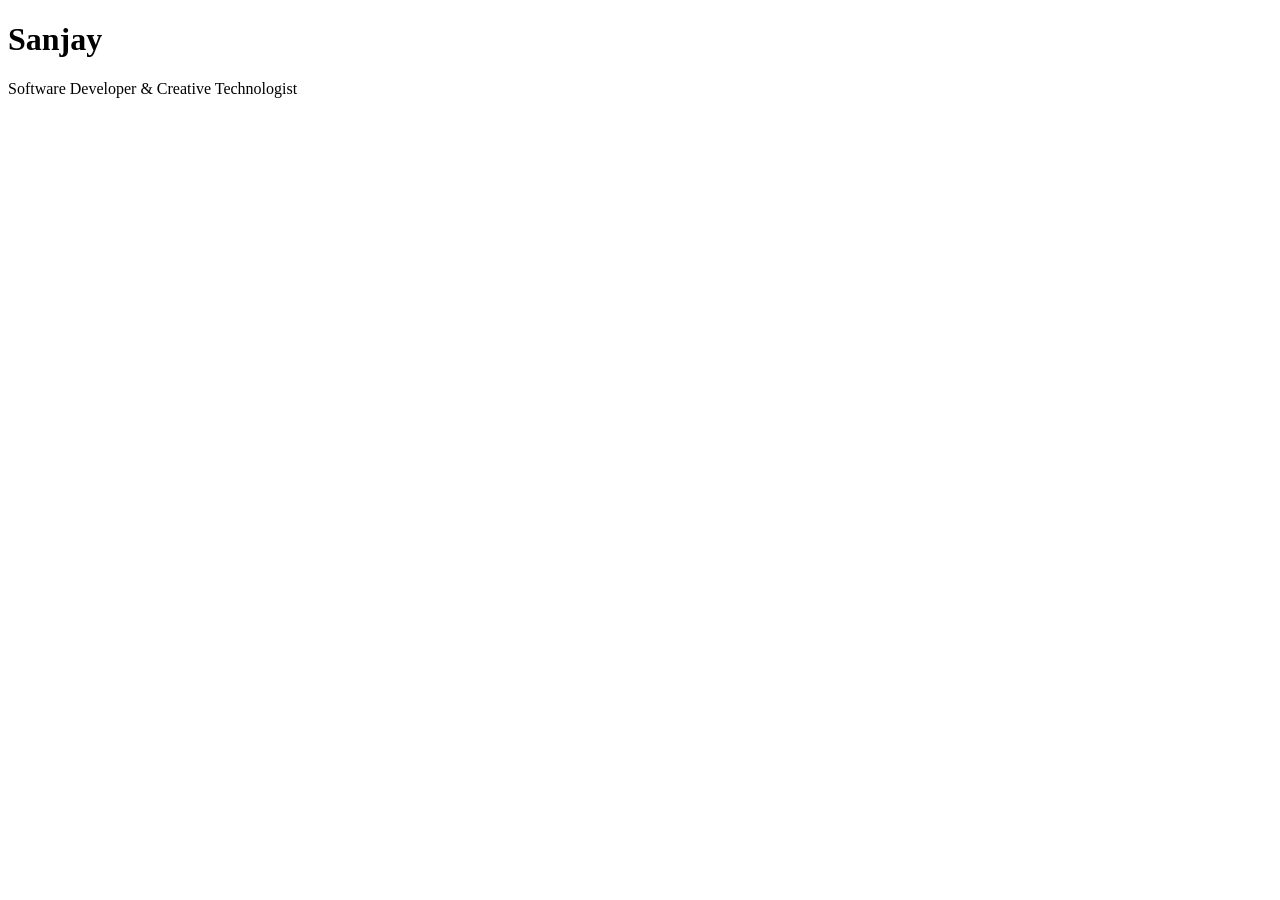
==== index.html @ 019e39bc "Create initial HTML structure" ====
<!DOCTYPE html>
<html lang="en">
<head>
    <meta charset="UTF-8">
    <meta name="viewport" content="width=device-width, initial-scale=1.0">
    <title>Developer Profile</title>
</head>
<body>

    <h1>Sanjay</h1>
    <p>Software Developer & Creative Technologist</p>

</body>
</html>
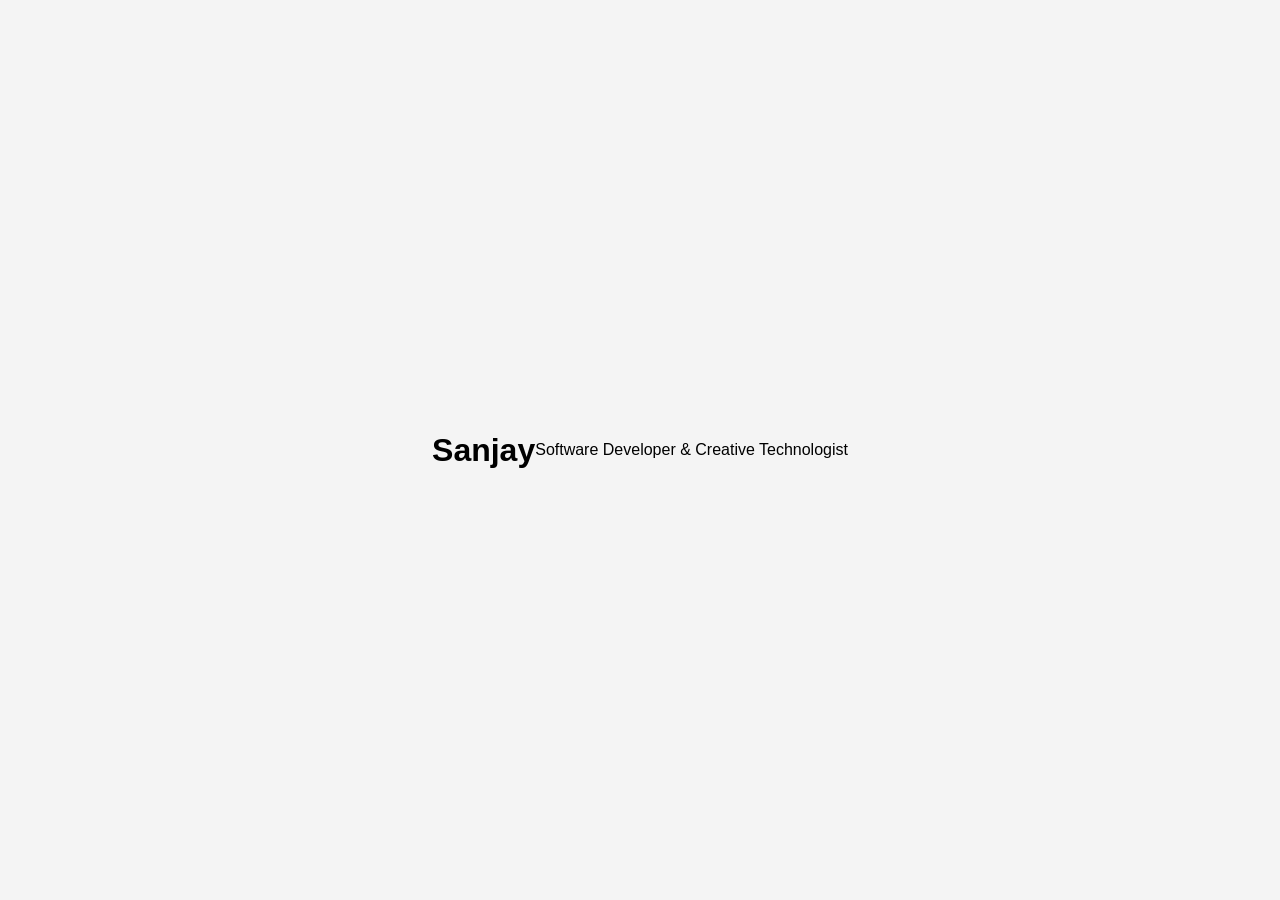
==== commit e56ea031: "Add stylesheet link to index.html" ====
--- a/index.html
+++ b/index.html
@@ -4,6 +4,7 @@
     <meta charset="UTF-8">
     <meta name="viewport" content="width=device-width, initial-scale=1.0">
     <title>Developer Profile</title>
+    <link rel="stylesheet" href="style.css">
 </head>
 <body>
 
--- a/style.css
+++ b/style.css
@@ -0,0 +1,31 @@
+* {
+    margin: 0;
+    padding: 0;
+    box-sizing: border-box;
+}
+
+body {
+    font-family: Arial, sans-serif;
+    min-height: 100vh;
+    display: flex;
+    justify-content: center;
+    align-items: center;
+    background: #f4f4f4;
+}
+
+.profile-card {
+    width: 350px;
+    padding: 30px;
+    text-align: center;
+    background: white;
+    border-radius: 15px;
+    box-shadow: 0 10px 30px rgba(0, 0, 0, 0.15);
+}
+
+.profile-card h1 {
+    margin-bottom: 10px;
+}
+
+.profile-card p {
+    color: #666;
+}
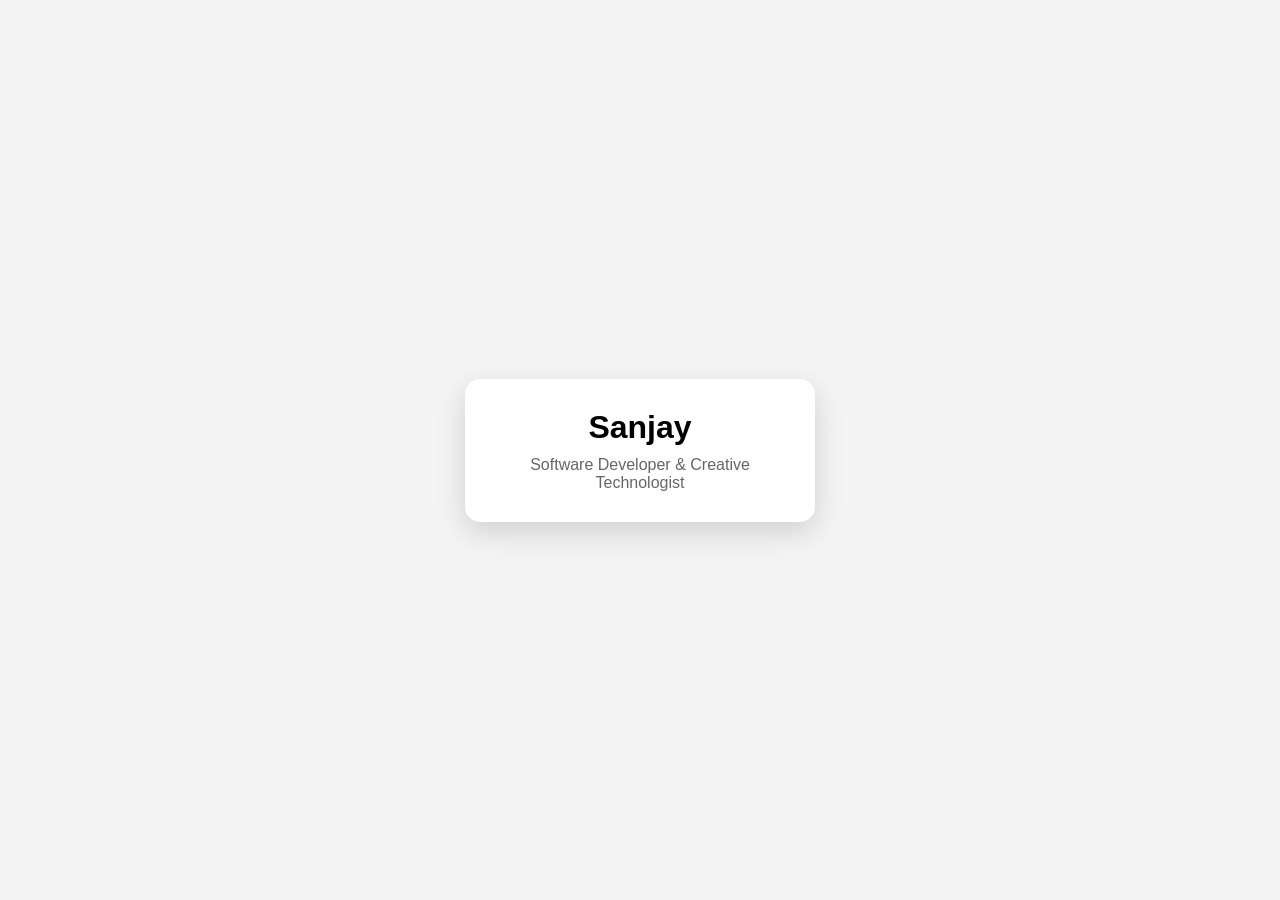
==== commit 97bb0eac: "Create initial HTML structure" ====
--- a/index.html
+++ b/index.html
@@ -8,8 +8,14 @@
 </head>
 <body>
 
-    <h1>Sanjay</h1>
-    <p>Software Developer & Creative Technologist</p>
+<body>
+
+    <div class="profile-card">
+        <h1>Sanjay</h1>
+        <p>Software Developer & Creative Technologist</p>
+    </div>
+
+
 
 </body>
 </html>
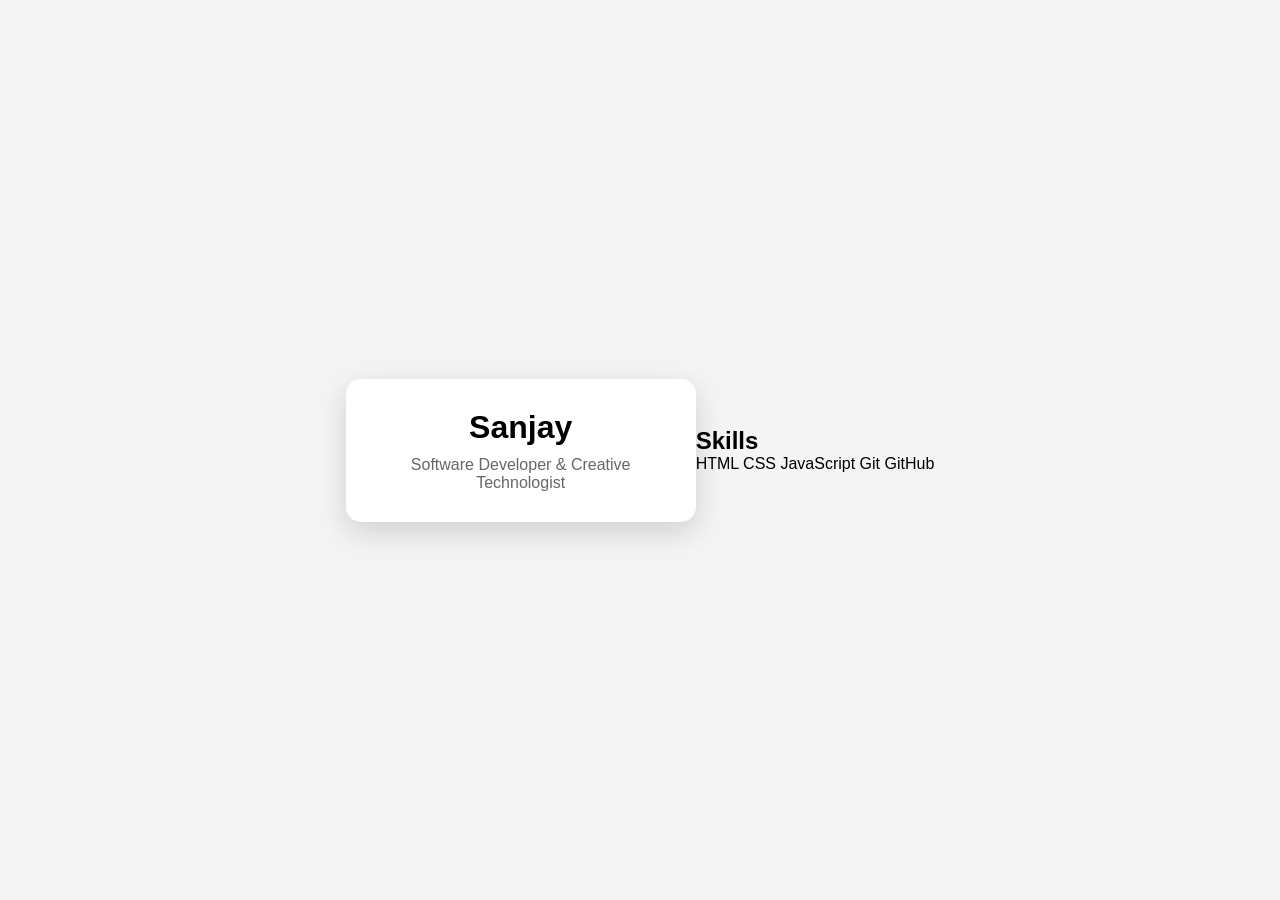
==== commit 0528ef14: "Create initial HTML structure" ====
--- a/index.html
+++ b/index.html
@@ -15,7 +15,17 @@
         <p>Software Developer & Creative Technologist</p>
     </div>
 
+<section class="skills">
+    <h2>Skills</h2>
 
+    <div class="skill-list">
+        <span>HTML</span>
+        <span>CSS</span>
+        <span>JavaScript</span>
+        <span>Git</span>
+        <span>GitHub</span>
+    </div>
+</section>
 
 </body>
 </html>
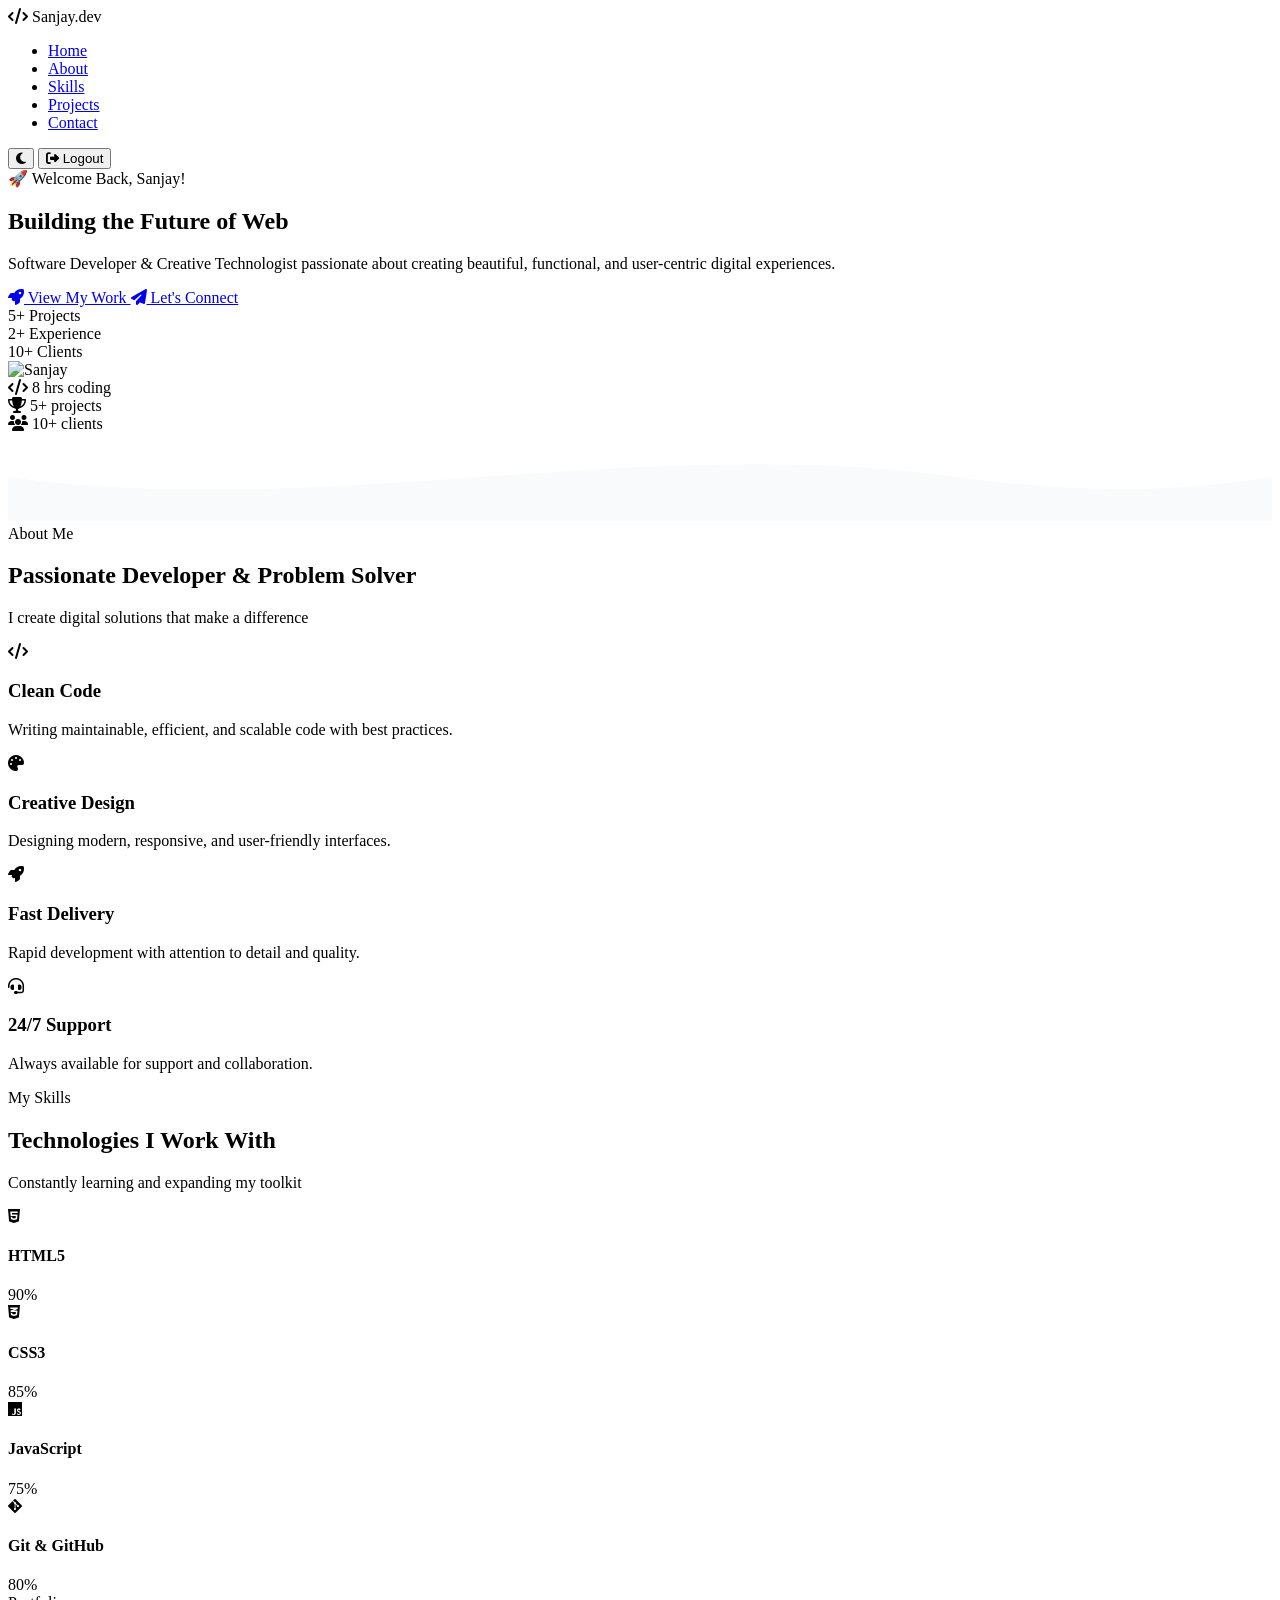
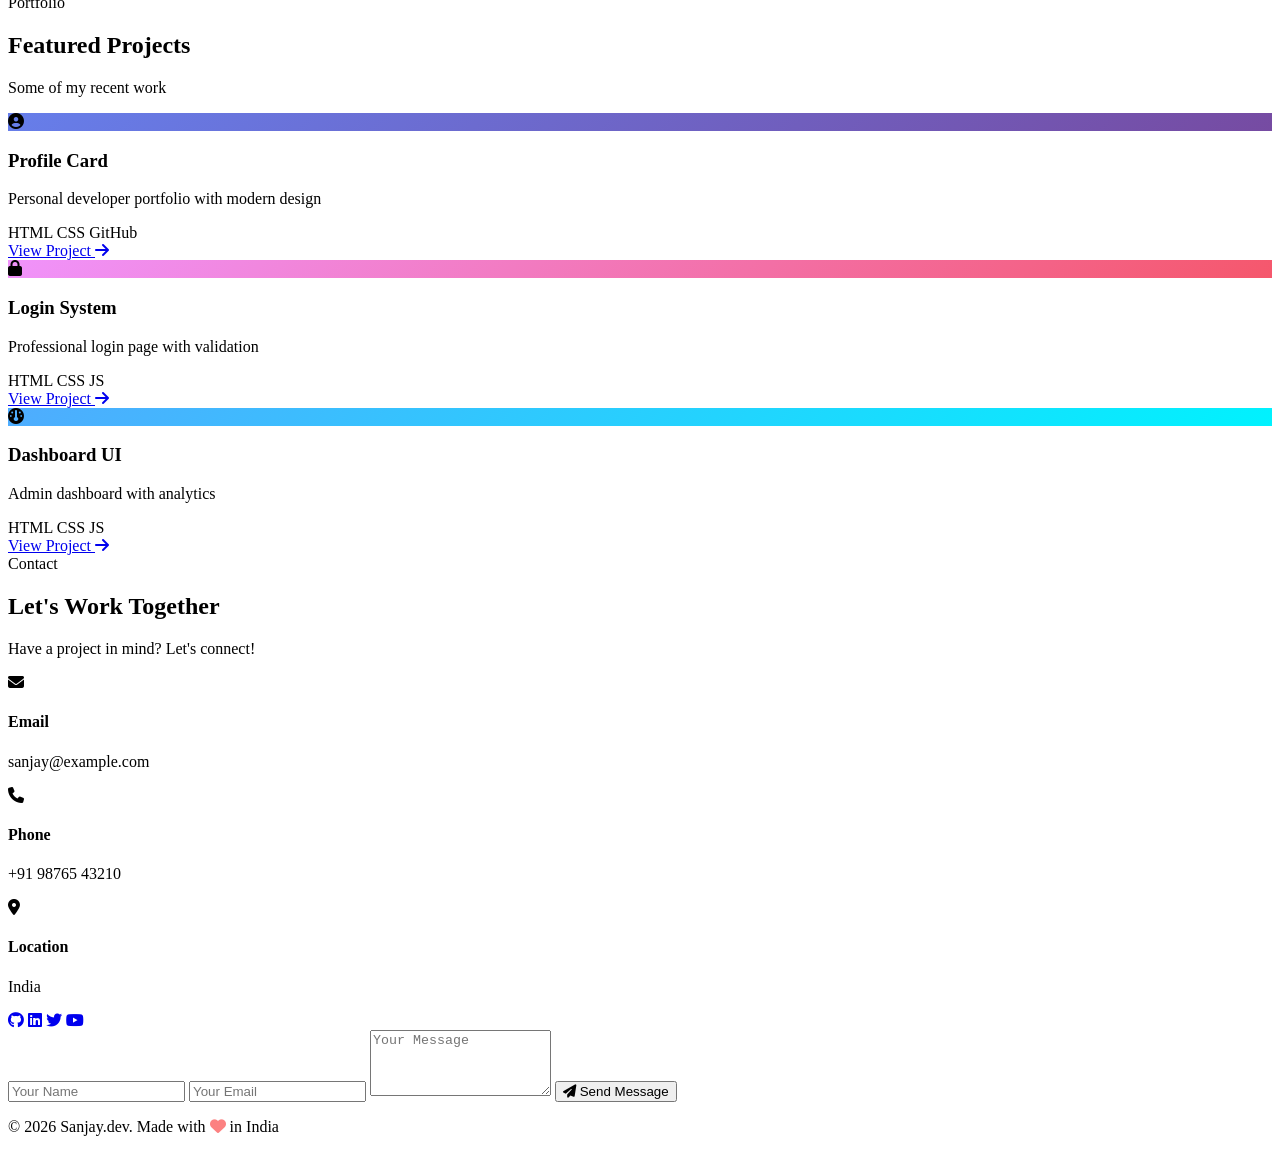
==== commit efadfee2: "Revamp index.html for personal portfolio Updated the HTML structure for a personal developer portfol" ====
--- a/index.html
+++ b/index.html
@@ -1,31 +1,303 @@
 <!DOCTYPE html>
-<html lang="en">
+<html lang="hi">
 <head>
     <meta charset="UTF-8">
     <meta name="viewport" content="width=device-width, initial-scale=1.0">
-    <title>Developer Profile</title>
-    <link rel="stylesheet" href="style.css">
+    <title>Sanjay.dev - Home</title>
+    <link rel="stylesheet" href="home.css">
+    <link rel="stylesheet" href="https://cdnjs.cloudflare.com/ajax/libs/font-awesome/6.5.1/css/all.min.css">
+    <link href="https://fonts.googleapis.com/css2?family=Poppins:wght@300;400;500;600;700;800&display=swap" rel="stylesheet">
 </head>
 <body>
-
-<body>
-
-    <div class="profile-card">
-        <h1>Sanjay</h1>
-        <p>Software Developer & Creative Technologist</p>
-    </div>
-
-<section class="skills">
-    <h2>Skills</h2>
-
-    <div class="skill-list">
-        <span>HTML</span>
-        <span>CSS</span>
-        <span>JavaScript</span>
-        <span>Git</span>
-        <span>GitHub</span>
-    </div>
-</section>
-
+    <!-- ====== NAVBAR ====== -->
+    <nav class="navbar">
+        <div class="nav-container">
+            <div class="nav-logo">
+                <i class="fas fa-code"></i>
+                <span>Sanjay.dev</span>
+            </div>
+            
+            <ul class="nav-links" id="navLinks">
+                <li><a href="#home" class="active">Home</a></li>
+                <li><a href="#about">About</a></li>
+                <li><a href="#skills">Skills</a></li>
+                <li><a href="#projects">Projects</a></li>
+                <li><a href="#contact">Contact</a></li>
+            </ul>
+
+            <div class="nav-actions">
+                <button class="theme-toggle" onclick="toggleTheme()">
+                    <i class="fas fa-moon" id="themeIcon"></i>
+                </button>
+                <button class="logout-btn" onclick="logout()">
+                    <i class="fas fa-sign-out-alt"></i>
+                    <span>Logout</span>
+                </button>
+                <div class="hamburger" onclick="toggleMenu()">
+                    <span></span>
+                    <span></span>
+                    <span></span>
+                </div>
+            </div>
+        </div>
+    </nav>
+
+    <!-- ====== HERO SECTION ====== -->
+    <section class="hero" id="home">
+        <div class="hero-container">
+            <div class="hero-content">
+                <span class="badge">🚀 Welcome Back, Sanjay!</span>
+                <h1>Building the <span>Future</span> of Web</h1>
+                <p>Software Developer & Creative Technologist passionate about creating beautiful, functional, and user-centric digital experiences.</p>
+                <div class="hero-buttons">
+                    <a href="#projects" class="btn-primary">
+                        <i class="fas fa-rocket"></i> View My Work
+                    </a>
+                    <a href="#contact" class="btn-secondary">
+                        <i class="fas fa-paper-plane"></i> Let's Connect
+                    </a>
+                </div>
+                <div class="hero-stats">
+                    <div class="stat">
+                        <span class="stat-number">5+</span>
+                        <span class="stat-label">Projects</span>
+                    </div>
+                    <div class="stat">
+                        <span class="stat-number">2+</span>
+                        <span class="stat-label">Experience</span>
+                    </div>
+                    <div class="stat">
+                        <span class="stat-number">10+</span>
+                        <span class="stat-label">Clients</span>
+                    </div>
+                </div>
+            </div>
+            <div class="hero-image">
+                <div class="profile-avatar">
+                    <img src="https://ui-avatars.com/api/?name=Sanjay&background=667eea&color=fff&size=200&font-size=0.5" alt="Sanjay">
+                    <div class="floating-badge badge-1">
+                        <i class="fas fa-code"></i>
+                        <span>8 hrs coding</span>
+                    </div>
+                    <div class="floating-badge badge-2">
+                        <i class="fas fa-trophy"></i>
+                        <span>5+ projects</span>
+                    </div>
+                    <div class="floating-badge badge-3">
+                        <i class="fas fa-users"></i>
+                        <span>10+ clients</span>
+                    </div>
+                </div>
+            </div>
+        </div>
+        <div class="hero-wave">
+            <svg viewBox="0 0 1440 100">
+                <path fill="#f8fafc" d="M0,50 C360,100 720,0 1080,50 C1260,75 1380,60 1440,50 L1440,100 L0,100 Z"/>
+            </svg>
+        </div>
+    </section>
+
+    <!-- ====== ABOUT SECTION ====== -->
+    <section class="about" id="about">
+        <div class="container">
+            <div class="section-header">
+                <span class="section-tag">About Me</span>
+                <h2>Passionate Developer & Problem Solver</h2>
+                <p>I create digital solutions that make a difference</p>
+            </div>
+            <div class="about-grid">
+                <div class="about-card">
+                    <i class="fas fa-code"></i>
+                    <h3>Clean Code</h3>
+                    <p>Writing maintainable, efficient, and scalable code with best practices.</p>
+                </div>
+                <div class="about-card">
+                    <i class="fas fa-palette"></i>
+                    <h3>Creative Design</h3>
+                    <p>Designing modern, responsive, and user-friendly interfaces.</p>
+                </div>
+                <div class="about-card">
+                    <i class="fas fa-rocket"></i>
+                    <h3>Fast Delivery</h3>
+                    <p>Rapid development with attention to detail and quality.</p>
+                </div>
+                <div class="about-card">
+                    <i class="fas fa-headset"></i>
+                    <h3>24/7 Support</h3>
+                    <p>Always available for support and collaboration.</p>
+                </div>
+            </div>
+        </div>
+    </section>
+
+    <!-- ====== SKILLS SECTION ====== -->
+    <section class="skills" id="skills">
+        <div class="container">
+            <div class="section-header">
+                <span class="section-tag">My Skills</span>
+                <h2>Technologies I Work With</h2>
+                <p>Constantly learning and expanding my toolkit</p>
+            </div>
+            <div class="skills-grid">
+                <div class="skill-item">
+                    <div class="skill-icon html"><i class="fab fa-html5"></i></div>
+                    <div class="skill-info">
+                        <h4>HTML5</h4>
+                        <div class="progress-bar">
+                            <div class="progress" style="width: 90%"></div>
+                        </div>
+                        <span>90%</span>
+                    </div>
+                </div>
+                <div class="skill-item">
+                    <div class="skill-icon css"><i class="fab fa-css3-alt"></i></div>
+                    <div class="skill-info">
+                        <h4>CSS3</h4>
+                        <div class="progress-bar">
+                            <div class="progress" style="width: 85%"></div>
+                        </div>
+                        <span>85%</span>
+                    </div>
+                </div>
+                <div class="skill-item">
+                    <div class="skill-icon js"><i class="fab fa-js"></i></div>
+                    <div class="skill-info">
+                        <h4>JavaScript</h4>
+                        <div class="progress-bar">
+                            <div class="progress" style="width: 75%"></div>
+                        </div>
+                        <span>75%</span>
+                    </div>
+                </div>
+                <div class="skill-item">
+                    <div class="skill-icon git"><i class="fab fa-git-alt"></i></div>
+                    <div class="skill-info">
+                        <h4>Git & GitHub</h4>
+                        <div class="progress-bar">
+                            <div class="progress" style="width: 80%"></div>
+                        </div>
+                        <span>80%</span>
+                    </div>
+                </div>
+            </div>
+        </div>
+    </section>
+
+    <!-- ====== PROJECTS SECTION ====== -->
+    <section class="projects" id="projects">
+        <div class="container">
+            <div class="section-header">
+                <span class="section-tag">Portfolio</span>
+                <h2>Featured Projects</h2>
+                <p>Some of my recent work</p>
+            </div>
+            <div class="projects-grid">
+                <div class="project-card">
+                    <div class="project-image" style="background: linear-gradient(135deg, #667eea, #764ba2);">
+                        <i class="fas fa-user-circle"></i>
+                    </div>
+                    <div class="project-info">
+                        <h3>Profile Card</h3>
+                        <p>Personal developer portfolio with modern design</p>
+                        <div class="project-tags">
+                            <span>HTML</span>
+                            <span>CSS</span>
+                            <span>GitHub</span>
+                        </div>
+                        <a href="#" class="project-link">View Project <i class="fas fa-arrow-right"></i></a>
+                    </div>
+                </div>
+                <div class="project-card">
+                    <div class="project-image" style="background: linear-gradient(135deg, #f093fb, #f5576c);">
+                        <i class="fas fa-lock"></i>
+                    </div>
+                    <div class="project-info">
+                        <h3>Login System</h3>
+                        <p>Professional login page with validation</p>
+                        <div class="project-tags">
+                            <span>HTML</span>
+                            <span>CSS</span>
+                            <span>JS</span>
+                        </div>
+                        <a href="login.html" class="project-link">View Project <i class="fas fa-arrow-right"></i></a>
+                    </div>
+                </div>
+                <div class="project-card">
+                    <div class="project-image" style="background: linear-gradient(135deg, #4facfe, #00f2fe);">
+                        <i class="fas fa-dashboard"></i>
+                    </div>
+                    <div class="project-info">
+                        <h3>Dashboard UI</h3>
+                        <p>Admin dashboard with analytics</p>
+                        <div class="project-tags">
+                            <span>HTML</span>
+                            <span>CSS</span>
+                            <span>JS</span>
+                        </div>
+                        <a href="#" class="project-link">View Project <i class="fas fa-arrow-right"></i></a>
+                    </div>
+                </div>
+            </div>
+        </div>
+    </section>
+
+    <!-- ====== CONTACT SECTION ====== -->
+    <section class="contact" id="contact">
+        <div class="container">
+            <div class="section-header">
+                <span class="section-tag">Contact</span>
+                <h2>Let's Work Together</h2>
+                <p>Have a project in mind? Let's connect!</p>
+            </div>
+            <div class="contact-wrapper">
+                <div class="contact-info">
+                    <div class="contact-item">
+                        <i class="fas fa-envelope"></i>
+                        <div>
+                            <h4>Email</h4>
+                            <p>sanjay@example.com</p>
+                        </div>
+                    </div>
+                    <div class="contact-item">
+                        <i class="fas fa-phone"></i>
+                        <div>
+                            <h4>Phone</h4>
+                            <p>+91 98765 43210</p>
+                        </div>
+                    </div>
+                    <div class="contact-item">
+                        <i class="fas fa-map-marker-alt"></i>
+                        <div>
+                            <h4>Location</h4>
+                            <p>India</p>
+                        </div>
+                    </div>
+                    <div class="social-links">
+                        <a href="#"><i class="fab fa-github"></i></a>
+                        <a href="#"><i class="fab fa-linkedin"></i></a>
+                        <a href="#"><i class="fab fa-twitter"></i></a>
+                        <a href="#"><i class="fab fa-youtube"></i></a>
+                    </div>
+                </div>
+                <form class="contact-form" onsubmit="sendMessage(event)">
+                    <input type="text" placeholder="Your Name" required>
+                    <input type="email" placeholder="Your Email" required>
+                    <textarea rows="4" placeholder="Your Message" required></textarea>
+                    <button type="submit" class="btn-primary">
+                        <i class="fas fa-paper-plane"></i> Send Message
+                    </button>
+                </form>
+            </div>
+        </div>
+    </section>
+
+    <!-- ====== FOOTER ====== -->
+    <footer>
+        <div class="container">
+            <p>© 2026 Sanjay.dev. Made with <i class="fas fa-heart" style="color: #fc8181;"></i> in India</p>
+        </div>
+    </footer>
+
+    <script src="home.js"></script>
 </body>
 </html>
